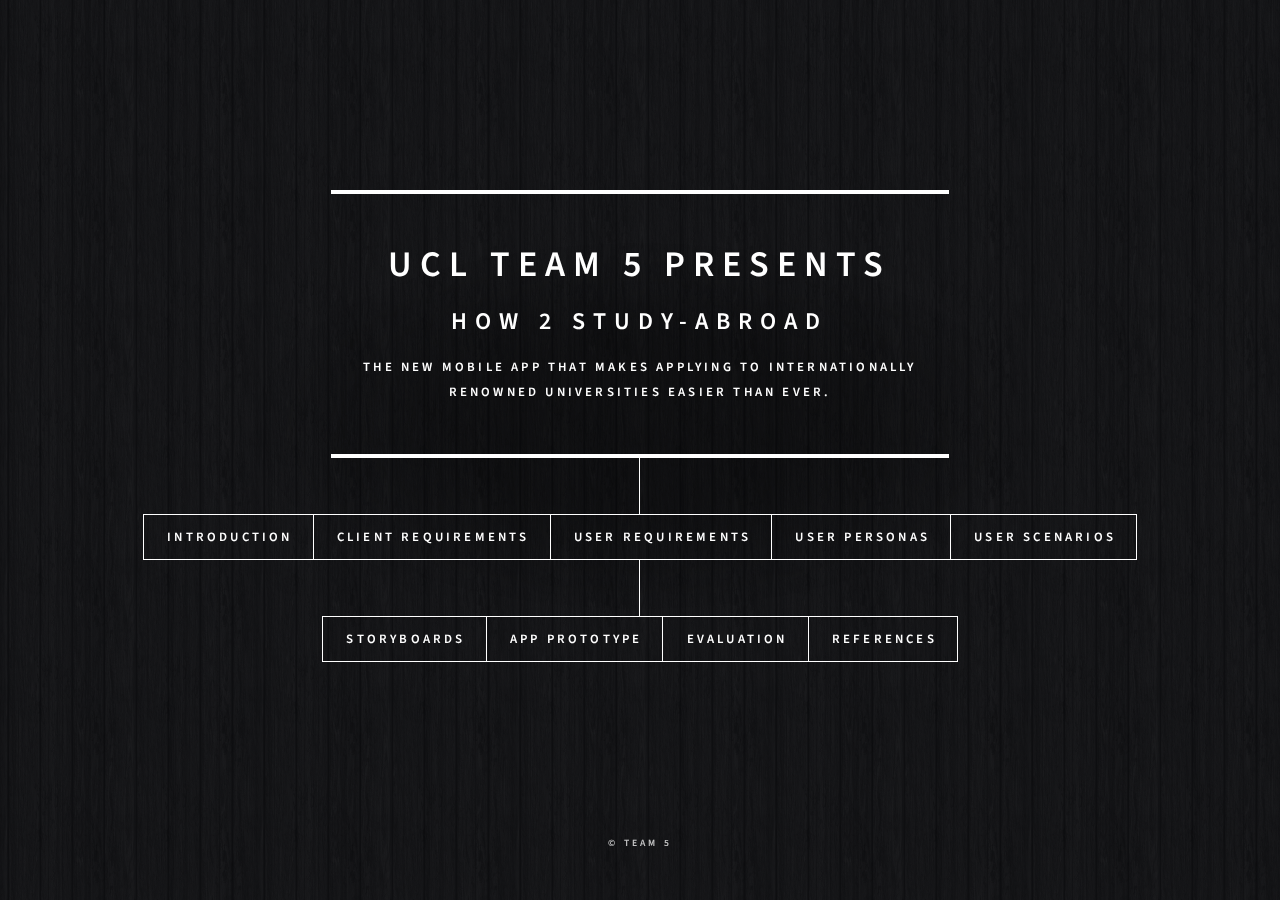
==== index.html @ 3077372f "updated storyboard content" ====
<!DOCTYPE HTML>
<!--
	Dimension by HTML5 UP
	html5up.net | @ajlkn
	Free for personal and commercial use under the CCA 3.0 license (html5up.net/license)
-->
<html>
	<head>
		<title>Study abroad app by UCL</title>
		<meta charset="utf-8" />
		<meta name="viewport" content="width=device-width, initial-scale=1, user-scalable=no" />
		<link rel="stylesheet" href="assets/css/main.css" />
		<!--[if lte IE 9]><link rel="stylesheet" href="assets/css/ie9.css" /><![endif]-->
		<noscript><link rel="stylesheet" href="assets/css/noscript.css" /></noscript>
	</head>
	<body>

		<!-- Wrapper -->
			<div id="wrapper">

				<!-- Header -->
					<header id="header">
						
						<div class="content">
							<div class="inner">
								<h1>UCL team 5 presents</h1>

                                <h2>How 2 Study-abroad</h2>

								<p>The new mobile app that makes applying to internationally <br>renowned universities easier than ever.</p>
							</div>
						</div>
						<nav>
							<ul>

								<li><a href="#intro">Introduction</a></li>
								<li><a href="#client">Client Requirements</a></li>
								<li><a href="#user">User Requirements</a></li>
								<li><a href="#personas">User Personas</a></li>
								<li><a href="#scenarios">User Scenarios</a></li>

							</ul>
						</nav>
                        <nav>
							<ul>

								<li><a href="#storyboards">Storyboards</a></li>
								<li><a href="#prototype">App Prototype</a></li>
								<li><a href="#evaluation">Evaluation</a></li>
								<li><a href="#references">References</a></li>

								<!--<li><a href="#elements">Elements</a></li>-->
							</ul>
						</nav>
                        
					</header>

				<!-- Main -->
					<div id="main">

						<!-- Intro -->
							<article id="intro">
								<h2 class="major">Intro</h2>

								<p>//Pic of prototype front screen here?//</p>
								<p>How 2-Study Abroad is a mobile application designed to help UCL students with applying to the Study Abroad Program during their third year. </p>
								
								<p>This application allows students to login using their UCL credentials to view information about the Study Abroad process, the institutions they can apply to, and allows them to upload supporting documents to apply to the program directly from the app.</p>

								<p>This website shows the iterative, user-centred process of development a prototype for this application, and includes citations to HCI and design literature we referenced along the way.</p>

								<a href="#client">Next: Client Requirements</a>
								
                                <nav>

						</nav>                      

							</article>

						<!-- Work -->
							<article id="client">
								<h2 class="major">Client Requirements</h2>
								<p>We began the design process by conducting an interview with our client to establish the essential requirements of the app. Our interview was semi-structured, and we used Interaction Design - Beyond HCI to help design our open-ended questions. We recorded data by taking note separately and comparing afterwards, and drew up this list of requirements: </p>
								<p>Functional Requirements</p>
								<ul style="font-weight: 100">
									<li>Prospective students can input subjects and grades and return applicable institutions</li>
                                    <li>Information about visa requirements</li>
                                    <li>App returns universities suitable for specific student and personalised next steps</li>
                                    <li>Information about costs of different unis</li>
                                    <li>Apply directly to the program via app</li>
                                    <li>Attach required documentation through app</li>
                                    <li>See what courses other people are interested in</li>
                                    <li>List your favourite institutions</li>
								</ul>
								<p>Non-Functional Requirements</p>
								<ul style="font-weight: 100">
                                    <li>Mobile app compatible with iOS and Android</li>
                                    <li>Login using the UCL API</li>
                                    <li>App is more user-friendly than Portico application process</li>
                                </ul>

                                <a href="#user">Next: User Requirements</a>
							</article>

						<!-- User Req -->
							<article id="user">
								<h2 class="major">User Requirements</h2>
								
								<p>Next we gathered data from some potential users, by sending out a questionnaire via Facebook and asking students who were interested in the Study Abroad program to fill it in. We went through several iterations of questionnaire, using Interaction Design - Beyond HCI to design effective questions. The results of the questionnaire were: </p>
								
								<br>
								<a href="#user2">More On: User Requirements</a>
							</article>

							<!-- User Req 2-->
							<article id="user2">
								<h2 class="major">User Requirements</h2>
								
								<p>We wanted to gather relevant user data in several different ways, and the disadvantages of questionnaires also conducted a focus group. We used open-ended questions to faciliate a discussion between potential users, collecting data by taking notes as some of our participants did not consent to video/audio recording. Many of the comments we recieved were very consistent with the questionnaires, a summary of which can be seen below: </p>
								

								<p>We used these comments and our questionnaire results to draw up this list of user requirements additional to the given client requirements: </p>
								<p>Must Have</p>
									<ul style="font-weight: 100">
                                    	<li>Information about the suggested grades you will need to go to high/medium/low demand universities</li>
                                    	<li>Information about visas</li>
                                    	<li>Detailed information about how/when to apply and the deadlines</li>
                                    	<li>Ranking system for institutions based primiarly on league table ranking and grade requirements</li>
                                    </ul>
								<p>Should Have</p>
									<ul style="font-weight: 100">
										<li>List of FAQs about the study abroad program</li>
										<li>Travel and finance information about the cities that the institutions are in</li>
									</ul>
								<p>Could Have</p>
									<ul style="font-weight: 100">
										<li>Contact information for the external tutor for your course, and the study abroad team</li>
										<li>Information about campus life and living costs</li>
									</ul>

								<a href="#personas">Next: User Personas</a>
							</article>
                        <!-- Personas -->
							<article id="personas">
								<h2 class="major">Personas</h2>
								<p>After establishing our requirements, we created 3 user personas for 3 different potential student users; a first-year student, a second-year student, and an international student. We used the book Making Use: Scenario-Based Design of Human-Computer Interactions to design the personas, and they can be found below: </p>
                                <ul>
								<li><a href="#Amy">Amy Wilson</a></li>
								<li><a href="#Johnny">Johnny Dempsey</a></li>
								<li><a href="#Eddie">Eddie Dixon</a></li>
								</ul>
								<a href="#scenarios">Next: User Scenarios</a>
                            </article>
                        <!-- Amy -->
							<article id="Amy">
								<h2 class="major">Amy Wilson</h2>
								<span class="image main"><img src="images/Amy.png" alt="" /></span>
                            </article>
                          <!-- Johnny -->
							<article id="Johnny">
								<h2 class="major">Johnny Dempsey</h2>
								<span class="image main"><img src="images/Johnny.png" alt="" /></span>
                            </article>
                          <!-- Eddie -->
							<article id="Eddie">
								<h2 class="major">Eddie Dixon</h2>
								<span class="image main"><img src="images/Eddie.png" alt="" /></span>
                            </article>
                         <!-- Scenarios -->
							<article id="scenarios">
								<h2 class="major">Scenarios</h2>
								<p>Using the same book, we also developed 3 user scenarios to go along with the user personas, to describe exactly how our 3 potential users would interact with the Study Abroad app.</p>
                                <ul>
								<li><a href="#amys">Amy Wilson's story</a></li>
								<li><a href="#johnnys">Johnny Dempsey's story</a></li>
								<li><a href="#eddies">Eddie Dixon's story</a></li>
								</ul>

								<a href="#storyboards">Next: Sketching and Storyboarding</a>
                            </article>
                        
                            <article id="johnnys">
								<h2 class="major">Johnny Dempsey's Story</h2>
								<p style="font-weight: 100">Johnny is a first-year maths student who has heard about the Study Abroad program from his peers in the year above him. He wants to find out more about the institutions he might be able to apply to in the future, but can’t attend the events aimed at second-years. Johnny is just looking for some casual information, and can’t be bothered to do lots of research himself. One of his friends on his course tells him about the Study Abroad app, which he downloads from the iOS App Store. Johnny creates an account, and can’t fill in any details about grades but enters his department. He is then presented with a list of universities the Maths department offers, and information about the lifestyles in those cities. He is really interested in some of them, and decides he might want to apply when he is in second year. Johnny doesn’t need any of the information about visas or applying through the app, but selects some of his favourite unis so he remembers for next year. </p>
                            </article>
                        <article id="eddies">
								<h2 class="major">Eddie Dixon's Story</h2>
								<p style="font-weight: 100">Eddie is a second-year international student that has been interested in the Study Abroad program since the start of term, and has discussed his options with his External Tutor already. He is almost ready to apply, however he still needs some information about his visa requirements, tuition fees and living costs that his tutor can’t help him with. His tutor recommends he consults the Study Abroad app - Eddie had already made an account, so logs in to check his favourited institutions and the FAQs about visas etc. Eddie is ready to apply, but is confused by the portico process, so chooses to upload his application and send it off via the app. 
 </p>
                            </article>
                        <article id="amys">
								<h2 class="major">Amy Wilson's Story</h2>
								<p style="font-weight: 100">Amy went to the Study Abroad information session in the History department, and is interested in pursuing the program. She has brilliant grades and is not restricted in where she can apply to, but as she works so hard, she does not have time to research all of the universities that her department offers. The Study Abroad team can’t advise her on which are the best universities to take good History classes, so they suggest she downloads the Study Abroad app to get information that is tailored to her course. Amy creates an account, and enters all the details about her course, the modules she has taken and her grades. She then looks through all of the institutions and compares their living costs, classes, distance from home, and lifestyles. She also looks at where other people from her course have applied to, to get a good idea of where History students are best placed. She also uses the app to get the contact information for her external tutor, so that she can discuss her choices before she applies.  </p>
							</article>

							<article id="storyboards">
								<h2 class="major">Sketching and Storyboards</h2>
								
								<p>We created storyboards to model several different situations that our app could be used in, using Sketching User Experiences: The Workbook to make the sketches as effective as possible. These can be found below:</p>

							</article>

							<article id="prototype">
								<h2 class="major">App Prototype</h2>
								
								<p>We decided to also talk to our clients, UCL students to see what exactly they would expect from this our Application. These are the main concerns that every student seemed to care about:</p>
                                <ul style="font-weight: 100">
                                    <li>Information about the suggested grades you will need to go to high/medium/low demand universities</li>
                                    <li>Contact information for the external tutor for your course, and the study abroad team</li>
                                    <li>List of FAQs about the study abroad program</li>
                                    <li>A detailed list of all the next steps you need to take in your department and the deadlinese</li>
                                        
                                </ul>
							</article>

							<article id="evaluation">
								<h2 class="major">Evaluation</h2>
								
								<p>We decided to also talk to our clients, UCL students to see what exactly they would expect from this our Application. These are the main concerns that every student seemed to care about:</p>
                                <ul style="font-weight: 100">
                                    <li>Information about the suggested grades you will need to go to high/medium/low demand universities</li>
                                    <li>Contact information for the external tutor for your course, and the study abroad team</li>
                                    <li>List of FAQs about the study abroad program</li>
                                    <li>A detailed list of all the next steps you need to take in your department and the deadlinese</li>
                                        
                                </ul>
							</article>

							<article id="references">
								<h2 class="major">References</h2>
								
								<ul>
									<li>Preece, J., Sharp, H., Rogers, Y. - Interaction design: Beyond HCI (2015)</li>
									<li>Carroll, John M. - Making Use: Scenario-Based Design of Human-Computer Interactions (2000)</li>
										<ul><li>Designing User Personas</li></ul>
                                        
                                </ul>
							</article>

						</div>

				<!-- Footer -->
					<footer id="footer">
						<p class="copyright">&copy; Team 5</p>
					</footer>

			</div>

		<!-- BG -->
			<div id="bg"></div>

		<!-- Scripts -->
			<script src="assets/js/jquery.min.js"></script>
			<script src="assets/js/skel.min.js"></script>
			<script src="assets/js/util.js"></script>
			<script src="assets/js/main.js"></script>

	</body>
</html>
---- assets/css/main.css ----
@import url(font-awesome.min.css);
@import url("https://fonts.googleapis.com/css?family=Source+Sans+Pro:300italic,600italic,300,600");

/*
	Dimension by HTML5 UP
	html5up.net | @ajlkn
	Free for personal and commercial use under the CCA 3.0 license (html5up.net/license)
*/

/* Reset */

	html, body, div, span, applet, object, iframe, h1, h2, h3, h4, h5, h6, p, blockquote, pre, a, abbr, acronym, address, big, cite, code, del, dfn, em, img, ins, kbd, q, s, samp, small, strike, strong, sub, sup, tt, var, b, u, i, center, dl, dt, dd, ol, ul, li, fieldset, form, label, legend, table, caption, tbody, tfoot, thead, tr, th, td, article, aside, canvas, details, embed, figure, figcaption, footer, header, hgroup, menu, nav, output, ruby, section, summary, time, mark, audio, video {
		margin: 0;
		padding: 0;
		border: 0;
		font-size: 100%;
		font: inherit;
		vertical-align: baseline;
	}

	article, aside, details, figcaption, figure, footer, header, hgroup, menu, nav, section {
		display: block;
	}

	body {
		line-height: 1;
	}

	ol, ul {
		list-style: none;
	}

	blockquote, q {
		quotes: none;
	}

	blockquote:before, blockquote:after, q:before, q:after {
		content: '';
		content: none;
	}

	table {
		border-collapse: collapse;
		border-spacing: 0;
	}

	body {
		-webkit-text-size-adjust: none;
	}

/* Box Model */

	*, *:before, *:after {
		-moz-box-sizing: border-box;
		-webkit-box-sizing: border-box;
		box-sizing: border-box;
	}

/* Basic */

	@-ms-viewport {
		width: device-width;
	}

	@media screen and (max-width: 480px) {

		html, body {
			min-width: 320px;
		}

	}

	body {
		background: #1b1f22;
	}

		body.is-loading *, body.is-loading *:before, body.is-loading *:after, body.is-switching *, body.is-switching *:before, body.is-switching *:after {
			-moz-animation: none !important;
			-webkit-animation: none !important;
			-ms-animation: none !important;
			animation: none !important;
			-moz-transition: none !important;
			-webkit-transition: none !important;
			-ms-transition: none !important;
			transition: none !important;
			-moz-transition-delay: none !important;
			-webkit-transition-delay: none !important;
			-ms-transition-delay: none !important;
			transition-delay: none !important;
		}

/* Type */

	html {
		font-size: 16pt;
	}

		@media screen and (max-width: 1680px) {

			html {
				font-size: 12pt;
			}

		}

		@media screen and (max-width: 736px) {

			html {
				font-size: 11pt;
			}

		}

		@media screen and (max-width: 360px) {

			html {
				font-size: 10pt;
			}

		}

	body, input, select, textarea {
		color: #ffffff;
		font-family: "Source Sans Pro", sans-serif;
		font-weight: 600;
		font-size: rem;
		line-height: 1.65;
	}

	a {
		-moz-transition: color 0.2s ease-in-out, background-color 0.2s ease-in-out, border-bottom-color 0.2s ease-in-out;
		-webkit-transition: color 0.2s ease-in-out, background-color 0.2s ease-in-out, border-bottom-color 0.2s ease-in-out;
		-ms-transition: color 0.2s ease-in-out, background-color 0.2s ease-in-out, border-bottom-color 0.2s ease-in-out;
		transition: color 0.2s ease-in-out, background-color 0.2s ease-in-out, border-bottom-color 0.2s ease-in-out;
		border-bottom: dotted 1px rgba(255, 255, 255, 0.5);
		text-decoration: none;
		color: inherit;
	}

		a:hover {
			border-bottom-color: transparent;
		}

	strong, b {
		color: #ffffff;
		font-weight: 600;
	}

	em, i {
		font-style: italic;
	}

	p {
		margin: 0 0 2rem 0;
	}

	h1, h2, h3, h4, h5, h6 {
		color: #ffffff;
		font-weight: 600;
		line-height: 1.5;
		margin: 0 0 1rem 0;
		text-transform: uppercase;
		letter-spacing: 0.2rem;
	}

		h1 a, h2 a, h3 a, h4 a, h5 a, h6 a {
			color: inherit;
			text-decoration: none;
		}

		h1.major, h2.major, h3.major, h4.major, h5.major, h6.major {
			border-bottom: solid 1px #ffffff;
			width: -moz-max-content;
			width: -webkit-max-content;
			width: -ms-max-content;
			width: max-content;
			padding-bottom: 0.5rem;
			margin: 0 0 2rem 0;
		}

	h1 {
		font-size: 2.25rem;
		line-height: 1.3;
		letter-spacing: 0.5rem;
	}

	h2 {
		font-size: 1.5rem;
		line-height: 1.4;
		letter-spacing: 0.5rem;
	}

	h3 {
		font-size: 1rem;
	}

	h4 {
		font-size: 0.8rem;
	}

	h5 {
		font-size: 0.7rem;
	}

	h6 {
		font-size: 0.6rem;
	}

	@media screen and (max-width: 736px) {

		h1 {
			font-size: 1.75rem;
			line-height: 1.4;
		}

		h2 {
			font-size: 1.25em;
			line-height: 1.5;
		}

	}

	sub {
		font-size: 0.8rem;
		position: relative;
		top: 0.5rem;
	}

	sup {
		font-size: 0.8rem;
		position: relative;
		top: -0.5rem;
	}

	blockquote {
		border-left: solid 4px #ffffff;
		font-style: italic;
		margin: 0 0 2rem 0;
		padding: 0.5rem 0 0.5rem 2rem;
	}

	code {
		background: rgba(255, 255, 255, 0.075);
		border-radius: 4px;
		font-family: "Courier New", monospace;
		font-size: 0.9rem;
		margin: 0 0.25rem;
		padding: 0.25rem 0.65rem;
	}

	pre {
		-webkit-overflow-scrolling: touch;
		font-family: "Courier New", monospace;
		font-size: 0.9rem;
		margin: 0 0 2rem 0;
	}

		pre code {
			display: block;
			line-height: 1.75;
			padding: 1rem 1.5rem;
			overflow-x: auto;
		}

	hr {
		border: 0;
		border-bottom: solid 1px #ffffff;
		margin: 2.75rem 0;
	}

	.align-left {
		text-align: left;
	}

	.align-center {
		text-align: center;
	}

	.align-right {
		text-align: right;
	}

/* Form */

	form {
		margin: 0 0 2.5rem 0;
	}

		form .field {
			margin: 0 0 1.5rem 0;
		}

			form .field.half {
				width: 50%;
				float: left;
				padding: 0 0 0 0.75rem;
			}

				form .field.half.first {
					padding: 0 0.75rem 0 0;
				}

		form > .actions {
			margin: 1.875rem 0 0 0 !important;
		}

		@media screen and (max-width: 736px) {

			form .field {
				margin: 0 0 1.125rem 0;
			}

				form .field.half {
					padding: 0 0 0 0.5625rem;
				}

					form .field.half.first {
						padding: 0 0.5625rem 0 0;
					}

			form > .actions {
				margin: 1.5rem 0 0 0 !important;
			}

		}

		@media screen and (max-width: 480px) {

			form .field.half {
				width: 100%;
				float: none;
				padding: 0;
			}

				form .field.half.first {
					padding: 0;
				}

		}

	label {
		color: #ffffff;
		display: block;
		font-size: 0.8rem;
		font-weight: 300;
		letter-spacing: 0.2rem;
		line-height: 1.5;
		margin: 0 0 1rem 0;
		text-transform: uppercase;
	}

	input[type="text"],
	input[type="password"],
	input[type="email"],
	input[type="tel"],
	select,
	textarea {
		-moz-appearance: none;
		-webkit-appearance: none;
		-ms-appearance: none;
		appearance: none;
		-moz-transition: border-color 0.2s ease-in-out, box-shadow 0.2s ease-in-out, background-color 0.2s ease-in-out;
		-webkit-transition: border-color 0.2s ease-in-out, box-shadow 0.2s ease-in-out, background-color 0.2s ease-in-out;
		-ms-transition: border-color 0.2s ease-in-out, box-shadow 0.2s ease-in-out, background-color 0.2s ease-in-out;
		transition: border-color 0.2s ease-in-out, box-shadow 0.2s ease-in-out, background-color 0.2s ease-in-out;
		background: transparent;
		border-radius: 4px;
		border: solid 1px #ffffff;
		color: inherit;
		display: block;
		outline: 0;
		padding: 0 1rem;
		text-decoration: none;
		width: 100%;
	}

		input[type="text"]:invalid,
		input[type="password"]:invalid,
		input[type="email"]:invalid,
		input[type="tel"]:invalid,
		select:invalid,
		textarea:invalid {
			box-shadow: none;
		}

		input[type="text"]:focus,
		input[type="password"]:focus,
		input[type="email"]:focus,
		input[type="tel"]:focus,
		select:focus,
		textarea:focus {
			background: rgba(255, 255, 255, 0.075);
			border-color: #ffffff;
			box-shadow: 0 0 0 1px #ffffff;
		}

	select option {
		background: #1b1f22;
		color: #ffffff;
	}

	.select-wrapper {
		text-decoration: none;
		display: block;
		position: relative;
	}

		.select-wrapper:before {
			-moz-osx-font-smoothing: grayscale;
			-webkit-font-smoothing: antialiased;
			font-family: FontAwesome;
			font-style: normal;
			font-weight: 600;
			text-transform: none !important;
		}

		.select-wrapper:before {
			color: #ffffff;
			content: '\f107';
			display: block;
			height: 2.75rem;
			line-height: calc(2.75rem + 0em);
			pointer-events: none;
			position: absolute;
			right: 0;
			text-align: center;
			top: 0;
			width: 2.75rem;
		}

		.select-wrapper select::-ms-expand {
			display: none;
		}

	input[type="text"],
	input[type="password"],
	input[type="email"],
	select {
		height: 2.75rem;
	}

	textarea {
		padding: 0.75rem 1rem;
	}

	input[type="checkbox"],
	input[type="radio"] {
		-moz-appearance: none;
		-webkit-appearance: none;
		-ms-appearance: none;
		appearance: none;
		display: block;
		float: left;
		margin-right: -2rem;
		opacity: 0;
		width: 1rem;
		z-index: -1;
	}

		input[type="checkbox"] + label,
		input[type="radio"] + label {
			text-decoration: none;
			-moz-user-select: none;
			-webkit-user-select: none;
			-ms-user-select: none;
			user-select: none;
			color: #ffffff;
			cursor: pointer;
			display: inline-block;
			font-size: 0.8rem;
			font-weight: 300;
			margin: 0 0 0.5rem 0;
			padding-left: 2.65rem;
			padding-right: 0.75rem;
			position: relative;
		}

			input[type="checkbox"] + label:before,
			input[type="radio"] + label:before {
				-moz-osx-font-smoothing: grayscale;
				-webkit-font-smoothing: antialiased;
				font-family: FontAwesome;
				font-style: normal;
				font-weight: normal;
				text-transform: none !important;
			}

			input[type="checkbox"] + label:before,
			input[type="radio"] + label:before {
				-moz-transition: border-color 0.2s ease-in-out, box-shadow 0.2s ease-in-out, background-color 0.2s ease-in-out;
				-webkit-transition: border-color 0.2s ease-in-out, box-shadow 0.2s ease-in-out, background-color 0.2s ease-in-out;
				-ms-transition: border-color 0.2s ease-in-out, box-shadow 0.2s ease-in-out, background-color 0.2s ease-in-out;
				transition: border-color 0.2s ease-in-out, box-shadow 0.2s ease-in-out, background-color 0.2s ease-in-out;
				border-radius: 4px;
				border: solid 1px #ffffff;
				content: '';
				display: inline-block;
				height: 1.65rem;
				left: 0;
				line-height: calc(1.58125rem + 0em);
				position: absolute;
				text-align: center;
				top: -0.125rem;
				width: 1.65rem;
			}

		input[type="checkbox"]:checked + label:before,
		input[type="radio"]:checked + label:before {
			background: #ffffff !important;
			border-color: #ffffff !important;
			color: #1b1f22;
			content: '\f00c';
		}

		input[type="checkbox"]:focus + label:before,
		input[type="radio"]:focus + label:before {
			background: rgba(255, 255, 255, 0.075);
			border-color: #ffffff;
			box-shadow: 0 0 0 1px #ffffff;
		}

	input[type="checkbox"] + label:before {
		border-radius: 4px;
	}

	input[type="radio"] + label:before {
		border-radius: 100%;
	}

	::-webkit-input-placeholder {
		color: rgba(255, 255, 255, 0.5) !important;
		opacity: 1.0;
	}

	:-moz-placeholder {
		color: rgba(255, 255, 255, 0.5) !important;
		opacity: 1.0;
	}

	::-moz-placeholder {
		color: rgba(255, 255, 255, 0.5) !important;
		opacity: 1.0;
	}

	:-ms-input-placeholder {
		color: rgba(255, 255, 255, 0.5) !important;
		opacity: 1.0;
	}

	.formerize-placeholder {
		color: rgba(255, 255, 255, 0.5) !important;
		opacity: 1.0;
	}

/* Box */

	.box {
		border-radius: 4px;
		border: solid 1px #ffffff;
		margin-bottom: 2rem;
		padding: 1.5em;
	}

		.box > :last-child,
		.box > :last-child > :last-child,
		.box > :last-child > :last-child > :last-child {
			margin-bottom: 0;
		}

		.box.alt {
			border: 0;
			border-radius: 0;
			padding: 0;
		}

/* Icon */

	.icon {
		text-decoration: none;
		border-bottom: none;
		position: relative;
	}

		.icon:before {
			-moz-osx-font-smoothing: grayscale;
			-webkit-font-smoothing: antialiased;
			font-family: FontAwesome;
			font-style: normal;
			font-weight: normal;
			text-transform: none !important;
		}

		.icon > .label {
			display: none;
		}

/* Image */

	.image {
		border-radius: 4px;
		border: 0;
		display: inline-block;
		position: relative;
	}

		.image:before {
			-moz-pointer-events: none;
			-webkit-pointer-events: none;
			-ms-pointer-events: none;
			pointer-events: none;
			background-image: url("../../images/overlay.png");
			background-color: rgba(19, 21, 25, 0.5);
			border-radius: 4px;
			content: '';
			display: block;
			height: 100%;
			left: 0;
			opacity: 0;
			position: absolute;
			top: 0;
			width: 100%;
		}

		.image img {
			border-radius: 4px;
			display: block;
		}

		.image.left, .image.right {
			max-width: 40%;
		}

			.image.left img, .image.right img {
				width: 100%;
			}

		.image.left {
			float: left;
			padding: 0 1.5em 1em 0;
			top: 0.25em;
		}

		.image.right {
			float: right;
			padding: 0 0 1em 1.5em;
			top: 0.25em;
		}

		.image.fit {
			display: block;
			margin: 0 0 2rem 0;
			width: 100%;
		}

			.image.fit img {
				width: 100%;
			}

		.image.main {
			display: block;
			margin: 2.5rem 0;
			width: 100%;
		}

			.image.main img {
				width: 100%;
			}

		@media screen and (max-width: 736px) {

			.image.main {
				margin: 2rem 0;
			}

		}

		@media screen and (max-width: 480px) {

			.image.main {
				margin: 1.5rem 0;
			}

		}

/* List */

	ol {
		list-style: decimal;
		margin: 0 0 2rem 0;
		padding-left: 1.25em;
	}

		ol li {
			padding-left: 0.25em;
		}

	ul {
		list-style: disc;
		margin: 0 0 3rem 0;
		padding-left: 2em;
	}

		ul li {
			padding-left: 0.5em;
		}

		ul.alt {
			list-style: none;
			padding-left: 0;
		}

			ul.alt li {
				border-top: solid 1px #ffffff;
				padding: 0.5em 0;
			}

				ul.alt li:first-child {
					border-top: 0;
					padding-top: 0;
				}

		ul.icons {
			cursor: default;
			list-style: none;
			padding-left: 0;
		}

			ul.icons li {
				display: inline-block;
				padding: 0 0.75em 0 0;
			}

				ul.icons li:last-child {
					padding-right: 0;
				}

				ul.icons li a {
					border-radius: 100%;
					box-shadow: inset 0 0 0 1px #ffffff;
					display: inline-block;
					height: 2.25rem;
					line-height: 2.25rem;
					text-align: center;
					width: 2rem;
				}

					ul.icons li a:hover {
						background-color: rgba(255, 255, 255, 0.075);
					}

					ul.icons li a:active {
						background-color: rgba(255, 255, 255, 0.175);
					}

		ul.actions {
			cursor: default;
			list-style: none;
			padding-left: 0;
		}

			ul.actions li {
				display: inline-block;
				padding: 0 1rem 0 0;
				vertical-align: middle;
			}

				ul.actions li:last-child {
					padding-right: 0;
				}

			ul.actions.small li {
				padding: 0 0.5rem 0 0;
			}

			ul.actions.vertical li {
				display: block;
				padding: 1rem 0 0 0;
			}

				ul.actions.vertical li:first-child {
					padding-top: 0;
				}

				ul.actions.vertical li > * {
					margin-bottom: 0;
				}

			ul.actions.vertical.small li {
				padding: 0.5rem 0 0 0;
			}

				ul.actions.vertical.small li:first-child {
					padding-top: 0;
				}

			ul.actions.fit {
				display: table;
				margin-left: -1rem;
				padding: 0;
				table-layout: fixed;
				width: calc(100% + 1rem);
			}

				ul.actions.fit li {
					display: table-cell;
					padding: 0 0 0 1rem;
				}

					ul.actions.fit li > * {
						margin-bottom: 0;
					}

				ul.actions.fit.small {
					margin-left: -0.5rem;
					width: calc(100% + 0.5rem);
				}

					ul.actions.fit.small li {
						padding: 0 0 0 0.5rem;
					}

			@media screen and (max-width: 480px) {

				ul.actions {
					margin: 0 0 2rem 0;
				}

					ul.actions li {
						padding: 1rem 0 0 0;
						display: block;
						text-align: center;
						width: 100%;
					}

						ul.actions li:first-child {
							padding-top: 0;
						}

						ul.actions li > * {
							width: 100%;
							margin: 0 !important;
						}

							ul.actions li > *.icon:before {
								margin-left: -2em;
							}

					ul.actions.small li {
						padding: 0.5rem 0 0 0;
					}

						ul.actions.small li:first-child {
							padding-top: 0;
						}

			}

	dl {
		margin: 0 0 2rem 0;
	}

		dl dt {
			display: block;
			font-weight: 600;
			margin: 0 0 1rem 0;
		}

		dl dd {
			margin-left: 2rem;
		}

/* Table */

	.table-wrapper {
		-webkit-overflow-scrolling: touch;
		overflow-x: auto;
	}

	table {
		margin: 0 0 2rem 0;
		width: 100%;
	}

		table tbody tr {
			
			border-left: 0;
			border-right: 0;
		}

			table tbody tr:nth-child(2n + 1) {
				
			}

		table td {
			padding: 0.75em 0.75em;
		}

		table th {
			color: #ffffff;
			font-size: 0.9em;
			font-weight: 600;
			padding: 0 0.75em 0.75em 0.75em;
			text-align: left;
		}

		table thead {
			border-bottom: solid 2px #ffffff;
		}

		table tfoot {
			border-top: solid 2px #ffffff;
		}

		table.alt {
			border-collapse: separate;
		}

			table.alt tbody tr td {
				border: solid 1px #ffffff;
				border-left-width: 0;
				border-top-width: 0;
			}

				table.alt tbody tr td:first-child {
					border-left-width: 1px;
				}

			table.alt tbody tr:first-child td {
				border-top-width: 1px;
			}

			table.alt thead {
				border-bottom: 0;
			}

			table.alt tfoot {
				border-top: 0;
			}

/* Button */

	input[type="submit"],
	input[type="reset"],
	input[type="button"],
	button,
	.button {
		-moz-appearance: none;
		-webkit-appearance: none;
		-ms-appearance: none;
		appearance: none;
		-moz-transition: background-color 0.2s ease-in-out, color 0.2s ease-in-out;
		-webkit-transition: background-color 0.2s ease-in-out, color 0.2s ease-in-out;
		-ms-transition: background-color 0.2s ease-in-out, color 0.2s ease-in-out;
		transition: background-color 0.2s ease-in-out, color 0.2s ease-in-out;
		background-color: transparent;
		border-radius: 4px;
		border: 0;
		box-shadow: inset 0 0 0 1px #ffffff;
		color: #ffffff !important;
		cursor: pointer;
		display: inline-block;
		font-size: 0.8rem;
		font-weight: 300;
		height: 2.75rem;
		letter-spacing: 0.2rem;
		line-height: 2.75rem;
		outline: 0;
		padding: 0 1.25rem 0 1.35rem;
		text-align: center;
		text-decoration: none;
		text-transform: uppercase;
		white-space: nowrap;
	}

		input[type="submit"]:hover,
		input[type="reset"]:hover,
		input[type="button"]:hover,
		button:hover,
		.button:hover {
			background-color: rgba(255, 255, 255, 0.075);
		}

		input[type="submit"]:active,
		input[type="reset"]:active,
		input[type="button"]:active,
		button:active,
		.button:active {
			background-color: rgba(255, 255, 255, 0.175);
		}

		input[type="submit"].icon:before,
		input[type="reset"].icon:before,
		input[type="button"].icon:before,
		button.icon:before,
		.button.icon:before {
			margin-right: 0.5em;
		}

		input[type="submit"].fit,
		input[type="reset"].fit,
		input[type="button"].fit,
		button.fit,
		.button.fit {
			display: block;
			margin: 0 0 1rem 0;
			width: 100%;
		}

		input[type="submit"].special,
		input[type="reset"].special,
		input[type="button"].special,
		button.special,
		.button.special {
			background-color: #ffffff;
			color: #1b1f22 !important;
			font-weight: 600;
		}

		input[type="submit"].disabled, input[type="submit"]:disabled,
		input[type="reset"].disabled,
		input[type="reset"]:disabled,
		input[type="button"].disabled,
		input[type="button"]:disabled,
		button.disabled,
		button:disabled,
		.button.disabled,
		.button:disabled {
			-moz-pointer-events: none;
			-webkit-pointer-events: none;
			-ms-pointer-events: none;
			pointer-events: none;
			cursor: default;
			opacity: 0.25;
		}

	input[type="submit"],
	input[type="reset"],
	input[type="button"],
	button {
		line-height: calc(2.75rem - 2px);
	}

/* BG */

	#bg {
		-moz-transform: scale(1.0);
		-webkit-transform: scale(1.0);
		-ms-transform: scale(1.0);
		transform: scale(1.0);
		-webkit-backface-visibility: hidden;
		position: fixed;
		top: 0;
		left: 0;
		width: 100%;
		height: 100vh;
		z-index: 1;
	}

		#bg:before, #bg:after {
			content: '';
			display: block;
			position: absolute;
			top: 0;
			left: 0;
			width: 100%;
			height: 100%;
		}

		#bg:before {
			-moz-transition: background-color 2.5s ease-in-out;
			-webkit-transition: background-color 2.5s ease-in-out;
			-ms-transition: background-color 2.5s ease-in-out;
			transition: background-color 2.5s ease-in-out;
			-moz-transition-delay: 0.75s;
			-webkit-transition-delay: 0.75s;
			-ms-transition-delay: 0.75s;
			transition-delay: 0.75s;
			background-image: linear-gradient(to top, rgba(19, 21, 25, 0.5), rgba(19, 21, 25, 0.5)), url("../../images/overlay.png");
			background-size: auto, 256px 256px;
			background-position: center, center;
			background-repeat: no-repeat, repeat;
			z-index: 2;
		}

		#bg:after {
			-moz-transform: scale(1.125);
			-webkit-transform: scale(1.125);
			-ms-transform: scale(1.125);
			transform: scale(1.125);
			-moz-transition: -moz-transform 0.325s ease-in-out, -moz-filter 0.325s ease-in-out;
			-webkit-transition: -webkit-transform 0.325s ease-in-out, -webkit-filter 0.325s ease-in-out;
			-ms-transition: -ms-transform 0.325s ease-in-out, -ms-filter 0.325s ease-in-out;
			transition: transform 0.325s ease-in-out, filter 0.325s ease-in-out;
			background-image: url("../../images/bg.jpg");
			background-position: center;
			background-size: cover;
			background-repeat: no-repeat;
			z-index: 1;
		}

		body.is-article-visible #bg:after {
			-moz-transform: scale(1.0825);
			-webkit-transform: scale(1.0825);
			-ms-transform: scale(1.0825);
			transform: scale(1.0825);
			-moz-filter: blur(0.2rem);
			-webkit-filter: blur(0.2rem);
			-ms-filter: blur(0.2rem);
			filter: blur(0.2rem);
		}

		body.is-loading #bg:before {
			background-color: #000000;
		}

/* Wrapper */

	#wrapper {
		display: -moz-flex;
		display: -webkit-flex;
		display: -ms-flex;
		display: flex;
		-moz-flex-direction: column;
		-webkit-flex-direction: column;
		-ms-flex-direction: column;
		flex-direction: column;
		-moz-align-items: center;
		-webkit-align-items: center;
		-ms-align-items: center;
		align-items: center;
		-moz-justify-content: space-between;
		-webkit-justify-content: space-between;
		-ms-justify-content: space-between;
		justify-content: space-between;
		position: relative;
		min-height: 100vh;
		width: 100%;
		padding: 4rem 2rem;
		z-index: 3;
	}

		#wrapper:before {
			content: '';
			display: block;
		}

		@media screen and (max-width: 1680px) {

			#wrapper {
				padding: 3rem 2rem;
			}

		}

		@media screen and (max-width: 736px) {

			#wrapper {
				padding: 2rem 1rem;
			}

		}

		@media screen and (max-width: 480px) {

			#wrapper {
				padding: 1rem;
			}

		}

/* Header */

	#header {
		display: -moz-flex;
		display: -webkit-flex;
		display: -ms-flex;
		display: flex;
		-moz-flex-direction: column;
		-webkit-flex-direction: column;
		-ms-flex-direction: column;
		flex-direction: column;
		-moz-align-items: center;
		-webkit-align-items: center;
		-ms-align-items: center;
		align-items: center;
		-moz-transition: -moz-transform 0.325s ease-in-out, -moz-filter 0.325s ease-in-out, opacity 0.325s ease-in-out;
		-webkit-transition: -webkit-transform 0.325s ease-in-out, -webkit-filter 0.325s ease-in-out, opacity 0.325s ease-in-out;
		-ms-transition: -ms-transform 0.325s ease-in-out, -ms-filter 0.325s ease-in-out, opacity 0.325s ease-in-out;
		transition: transform 0.325s ease-in-out, filter 0.325s ease-in-out, opacity 0.325s ease-in-out;
		background-image: -moz-radial-gradient(rgba(0, 0, 0, 0.25) 25%, transparent 55%);
		background-image: -webkit-radial-gradient(rgba(0, 0, 0, 0.25) 25%, transparent 55%);
		background-image: -ms-radial-gradient(rgba(0, 0, 0, 0.25) 25%, transparent 55%);
		background-image: radial-gradient(rgba(0, 0, 0, 0.25) 25%, transparent 55%);
		max-width: 100%;
		text-align: center;
	}

		#header > * {
			-moz-transition: opacity 0.325s ease-in-out;
			-webkit-transition: opacity 0.325s ease-in-out;
			-ms-transition: opacity 0.325s ease-in-out;
			transition: opacity 0.325s ease-in-out;
			position: relative;
			margin-top: 3.5rem;
		}

			#header > *:before {
				content: '';
				display: block;
				position: absolute;
				top: calc(-3.5rem - 1px);
				left: calc(50% - 1px);
				width: 1px;
				height: calc(3.5rem + 1px);
				background: #ffffff;
			}

		#header > :first-child {
			margin-top: 0;
		}

			#header > :first-child:before {
				display: none;
			}

		#header .logo {
			width: 5.5rem;
			height: 5.5rem;
			line-height: 5.5rem;
			border: solid 1px #ffffff;
			border-radius: 100%;
		}

			#header .logo .icon:before {
				font-size: 2rem;
			}

		#header .content {
			border-style: solid;
			border-color: #ffffff;
			border-top-width: 4px;
			border-bottom-width: 4px;
			max-width: 100%;
		}

			#header .content .inner {
				-moz-transition: max-height 0.75s ease, padding 0.75s ease, opacity 0.325s ease-in-out;
				-webkit-transition: max-height 0.75s ease, padding 0.75s ease, opacity 0.325s ease-in-out;
				-ms-transition: max-height 0.75s ease, padding 0.75s ease, opacity 0.325s ease-in-out;
				transition: max-height 0.75s ease, padding 0.75s ease, opacity 0.325s ease-in-out;
				-moz-transition-delay: 0.25s;
				-webkit-transition-delay: 0.25s;
				-ms-transition-delay: 0.25s;
				transition-delay: 0.25s;
				padding: 3rem 2rem;
				max-height: 40rem;
				overflow: hidden;
			}

				#header .content .inner > :last-child {
					margin-bottom: 0;
				}

			#header .content p {
				text-transform: uppercase;
				letter-spacing: 0.2rem;
				font-size: 0.8rem;
				line-height: 2;
			}

		#header nav ul {
			display: -moz-flex;
			display: -webkit-flex;
			display: -ms-flex;
			display: flex;
			margin-bottom: 0;
			list-style: none;
			padding-left: 0;
			border: solid 1px #ffffff;
			border-radius: 0px;
		}

			#header nav ul li {
				padding-left: 0;
				border-left: solid 1px #ffffff;
			}

				#header nav ul li:first-child {
					border-left: 0;
				}

				#header nav ul li a {
					display: block;
					min-width: 7.5rem;
					height: 2.75rem;
					line-height: 2.75rem;
					padding: 0 1.25rem 0 1.45rem;
					text-transform: uppercase;
					letter-spacing: 0.2rem;
					font-size: 0.8rem;
					border-bottom: 0;
				}

					#header nav ul li a:hover {
						background-color: rgba(255, 255, 255, 0.075);
					}

					#header nav ul li a:active {
						background-color: rgba(255, 255, 255, 0.175);
					}

		#header nav.use-middle:after {
			content: '';
			display: block;
			position: absolute;
			top: 0;
			left: calc(50% - 1px);
			width: 1px;
			height: 100%;
			background: #ffffff;
		}

		#header nav.use-middle ul li.is-middle {
			border-left: 0;
		}

		body.is-article-visible #header {
			-moz-transform: scale(0.95);
			-webkit-transform: scale(0.95);
			-ms-transform: scale(0.95);
			transform: scale(0.95);
			-moz-filter: blur(0.1rem);
			-webkit-filter: blur(0.1rem);
			-ms-filter: blur(0.1rem);
			filter: blur(0.1rem);
			opacity: 0;
		}

		body.is-loading #header {
			-moz-filter: blur(0.125rem);
			-webkit-filter: blur(0.125rem);
			-ms-filter: blur(0.125rem);
			filter: blur(0.125rem);
		}

			body.is-loading #header > * {
				opacity: 0;
			}

			body.is-loading #header .content .inner {
				max-height: 0;
				padding-top: 0;
				padding-bottom: 0;
				opacity: 0;
			}

		@media screen and (max-width: 980px) {

			#header .content p br {
				display: none;
			}

		}

		@media screen and (max-width: 736px) {

			#header > * {
				margin-top: 2rem;
			}

				#header > *:before {
					top: calc(-2rem - 1px);
					height: calc(2rem + 1px);
				}

			#header .logo {
				width: 4.75rem;
				height: 4.75rem;
				line-height: 4.75rem;
			}

				#header .logo .icon:before {
					font-size: 1.75rem;
				}

			#header .content .inner {
				padding: 2.5rem 1rem;
			}

			#header .content p {
				line-height: 1.875;
			}

		}

		@media screen and (max-width: 480px) {

			#header {
				padding: 1.5rem 0;
			}

				#header .content .inner {
					padding: 2.5rem 0;
				}

				#header nav ul {
					-moz-flex-direction: column;
					-webkit-flex-direction: column;
					-ms-flex-direction: column;
					flex-direction: column;
					min-width: 10rem;
					max-width: 100%;
				}

					#header nav ul li {
						border-left: 0;
						border-top: solid 1px #ffffff;
					}

						#header nav ul li:first-child {
							border-top: 0;
						}

						#header nav ul li a {
							height: 3rem;
							line-height: 3rem;
							min-width: 0;
							width: 100%;
						}

				#header nav.use-middle:after {
					display: none;
				}

		}

/* Main */

	#main {
		-moz-flex-grow: 1;
		-webkit-flex-grow: 1;
		-ms-flex-grow: 1;
		flex-grow: 1;
		-moz-flex-shrink: 1;
		-webkit-flex-shrink: 1;
		-ms-flex-shrink: 1;
		flex-shrink: 1;
		display: -moz-flex;
		display: -webkit-flex;
		display: -ms-flex;
		display: flex;
		-moz-align-items: center;
		-webkit-align-items: center;
		-ms-align-items: center;
		align-items: center;
		-moz-justify-content: center;
		-webkit-justify-content: center;
		-ms-justify-content: center;
		justify-content: center;
		-moz-flex-direction: column;
		-webkit-flex-direction: column;
		-ms-flex-direction: column;
		flex-direction: column;
		position: relative;
		max-width: 100%;
		z-index: 3;
	}

		#main article {
			-moz-transform: translateY(0.25rem);
			-webkit-transform: translateY(0.25rem);
			-ms-transform: translateY(0.25rem);
			transform: translateY(0.25rem);
			-moz-transition: opacity 0.325s ease-in-out, -moz-transform 0.325s ease-in-out;
			-webkit-transition: opacity 0.325s ease-in-out, -webkit-transform 0.325s ease-in-out;
			-ms-transition: opacity 0.325s ease-in-out, -ms-transform 0.325s ease-in-out;
			transition: opacity 0.325s ease-in-out, transform 0.325s ease-in-out;
			padding: 4.5rem 2.5rem 1.5rem 2.5rem ;
			position: relative;
			width: 40rem;
			max-width: 100%;
			background-color: rgba(4, 15, 50, 0.5);
			border-radius: 4px;
			opacity: 1;
		}

			#main article.active {
				-moz-transform: translateY(0);
				-webkit-transform: translateY(0);
				-ms-transform: translateY(0);
				transform: translateY(0);
				opacity: 1;
			}

			#main article .close {
				display: block;
				position: absolute;
				top: 0;
				right: 0;
				width: 4rem;
				height: 4rem;
				cursor: pointer;
				text-indent: 4rem;
				overflow: hidden;
				white-space: nowrap;
			}

				#main article .close:before {
					-moz-transition: background-color 0.2s ease-in-out;
					-webkit-transition: background-color 0.2s ease-in-out;
					-ms-transition: background-color 0.2s ease-in-out;
					transition: background-color 0.2s ease-in-out;
					content: '';
					display: block;
					position: absolute;
					top: 0.75rem;
					left: 0.75rem;
					width: 2.5rem;
					height: 2.5rem;
					border-radius: 100%;
					background-position: center;
					background-image: url("data:image/svg+xml;charset=utf8,%3Csvg xmlns='http://www.w3.org/2000/svg' xmlns:xlink='http://www.w3.org/1999/xlink' width='20px' height='20px' viewBox='0 0 20 20' zoomAndPan='disable'%3E%3Cstyle%3Eline %7B stroke: %23ffffff%3B stroke-width: 1%3B %7D%3C/style%3E%3Cline x1='2' y1='2' x2='18' y2='18' /%3E%3Cline x1='18' y1='2' x2='2' y2='18' /%3E%3C/svg%3E");
					background-size: 20px 20px;
					background-repeat: no-repeat;
				}

				#main article .close:hover:before {
					background-color: rgba(255, 255, 100, 0.075);
				}

				#main article .close:active:before {
					background-color: rgba(255, 255, 255, 0.175);
				}

		@media screen and (max-width: 736px) {

			#main article {
				padding: 3.5rem 2rem 0.5rem 2rem ;
			}

				#main article .close:before {
					top: 0.875rem;
					left: 0.875rem;
					width: 2.25rem;
					height: 2.25rem;
					background-size: 14px 14px;
				}

		}

		@media screen and (max-width: 480px) {

			#main article {
				padding: 3rem 1.5rem 0.5rem 1.5rem ;
			}

		}

/* Footer */

	#footer {
		-moz-transition: -moz-transform 0.325s ease-in-out, -moz-filter 0.325s ease-in-out, opacity 0.325s ease-in-out;
		-webkit-transition: -webkit-transform 0.325s ease-in-out, -webkit-filter 0.325s ease-in-out, opacity 0.325s ease-in-out;
		-ms-transition: -ms-transform 0.325s ease-in-out, -ms-filter 0.325s ease-in-out, opacity 0.325s ease-in-out;
		transition: transform 0.325s ease-in-out, filter 0.325s ease-in-out, opacity 0.325s ease-in-out;
		width: 100%;
		max-width: 100%;
		margin-top: 2rem;
		text-align: center;
	}

		#footer .copyright {
			letter-spacing: 0.2rem;
			font-size: 0.6rem;
			opacity: 0.75;
			margin-bottom: 0;
			text-transform: uppercase;
		}

		body.is-article-visible #footer {
			-moz-transform: scale(0.95);
			-webkit-transform: scale(0.95);
			-ms-transform: scale(0.95);
			transform: scale(0.95);
			-moz-filter: blur(0.1rem);
			-webkit-filter: blur(0.1rem);
			-ms-filter: blur(0.1rem);
			filter: blur(0.1rem);
			opacity: 0;
		}

		body.is-loading #footer {
			opacity: 0;
		}
---- assets/css/ie9.css ----
/*
	Dimension by HTML5 UP
	html5up.net | @ajlkn
	Free for personal and commercial use under the CCA 3.0 license (html5up.net/license)
*/

/* BG */

	#bg:before {
		background: rgba(19, 21, 25, 0.5);
	}

/* Header */

	#header .logo {
		margin: 0 auto;
	}

	#header .content {
		display: inline-block;
	}

	#header nav ul {
		display: inline-block;
	}

		#header nav ul li {
			display: inline-block;
		}

/* Main */

	#main article {
		margin: 0 auto;
	}
---- assets/css/noscript.css ----
/*
	Dimension by HTML5 UP
	html5up.net | @ajlkn
	Free for personal and commercial use under the CCA 3.0 license (html5up.net/license)
*/

/* Main */

	#main article {
		opacity: 1;
		margin: 4rem 0 0 0;
	}
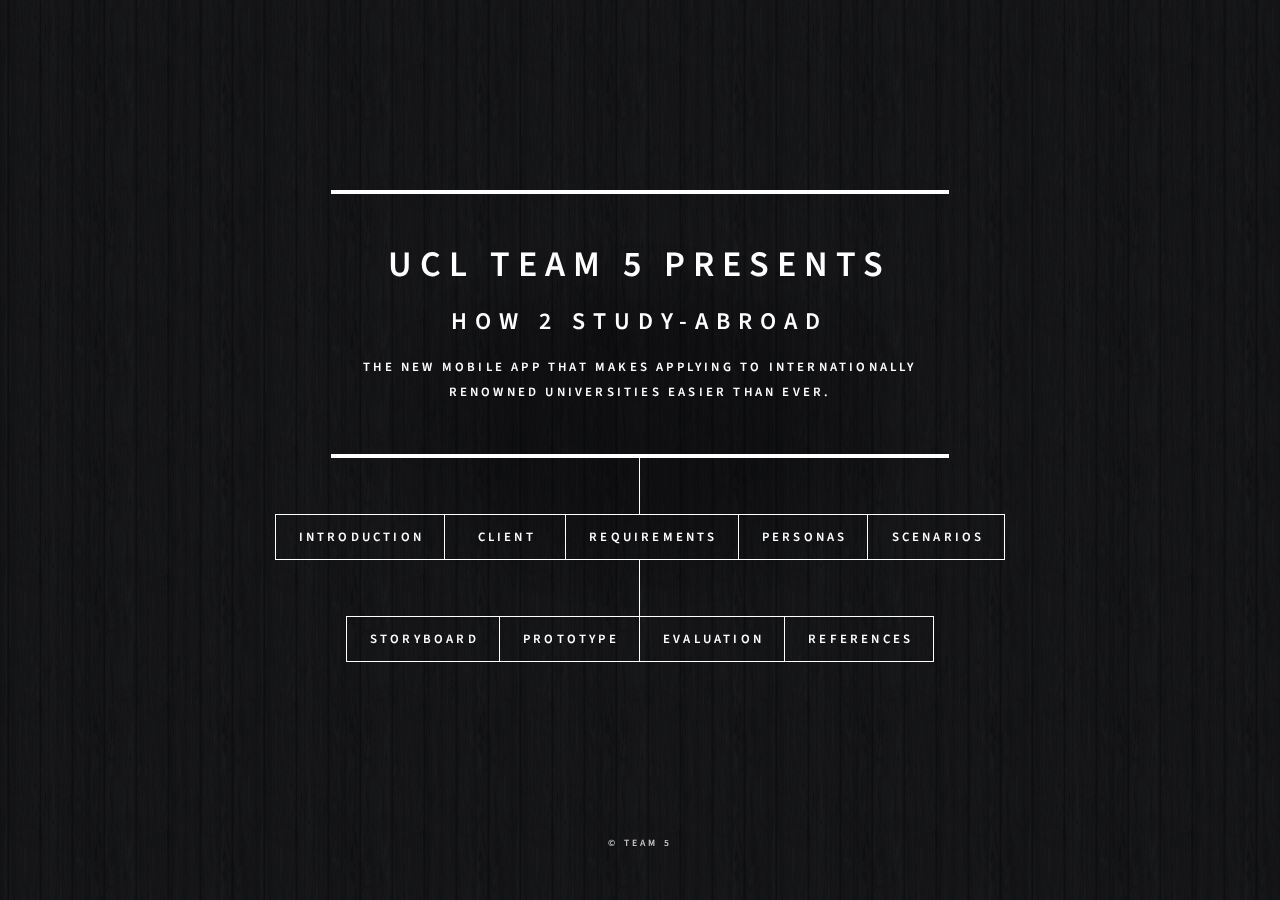
==== commit 0f0f2b20: "put client requirements in a table" ====
--- a/index.html
+++ b/index.html
@@ -34,18 +34,18 @@
 							<ul>
 
 								<li><a href="#intro">Introduction</a></li>
-								<li><a href="#client">Client Requirements</a></li>
-								<li><a href="#user">User Requirements</a></li>
-								<li><a href="#personas">User Personas</a></li>
-								<li><a href="#scenarios">User Scenarios</a></li>
+								<li><a href="#client">Client</a></li>
+								<li><a href="#user">Requirements</a></li>
+								<li><a href="#personas">Personas</a></li>
+								<li><a href="#scenarios">Scenarios</a></li>
 
 							</ul>
 						</nav>
                         <nav>
 							<ul>
 
-								<li><a href="#storyboards">Storyboards</a></li>
-								<li><a href="#prototype">App Prototype</a></li>
+								<li><a href="#storyboards">Storyboard</a></li>
+								<li><a href="#prototype">Prototype</a></li>
 								<li><a href="#evaluation">Evaluation</a></li>
 								<li><a href="#references">References</a></li>
 
@@ -81,25 +81,43 @@
 							<article id="client">
 								<h2 class="major">Client Requirements</h2>
 								<p>We began the design process by conducting an interview with our client to establish the essential requirements of the app. Our interview was semi-structured, and we used Interaction Design - Beyond HCI to help design our open-ended questions. We recorded data by taking note separately and comparing afterwards, and drew up this list of requirements: </p>
-								<p>Functional Requirements</p>
-								<ul style="font-weight: 100">
-									<li>Prospective students can input subjects and grades and return applicable institutions</li>
-                                    <li>Information about visa requirements</li>
-                                    <li>App returns universities suitable for specific student and personalised next steps</li>
-                                    <li>Information about costs of different unis</li>
-                                    <li>Apply directly to the program via app</li>
-                                    <li>Attach required documentation through app</li>
-                                    <li>See what courses other people are interested in</li>
-                                    <li>List your favourite institutions</li>
-								</ul>
-								<p>Non-Functional Requirements</p>
-								<ul style="font-weight: 100">
-                                    <li>Mobile app compatible with iOS and Android</li>
-                                    <li>Login using the UCL API</li>
-                                    <li>App is more user-friendly than Portico application process</li>
-                                </ul>
-
-                                <a href="#user">Next: User Requirements</a>
+								<table>
+									<tr>
+										<td>
+											<p>Functional Requirements</p>
+										</td>
+										<td>
+											<p>Non-Functional Requirements</p>
+										</td>
+									</tr>
+									<tr>
+										<td>
+											<ul style="font-weight: 100">
+												<li>Prospective students can input subjects and grades and return applicable institutions</li>
+			                                    <li>Information about visa requirements</li>
+			                                    <li>App returns universities suitable for specific student and personalised next steps</li>
+			                                    <li>Information about costs of different unis</li>
+			                                    <li>Apply directly to the program via app</li>
+			                                    <li>Attach required documentation through app</li>
+			                                    <li>See what courses other people are interested in</li>
+			                                    <li>List your favourite institutions</li>
+											</ul>
+										</td>
+										<td>
+											<ul style="font-weight: 100">
+			                                    <li>Mobile app compatible with iOS and Android</li>
+			                                    <li>Login using the UCL API</li>
+			                                    <li>App is more user-friendly than Portico application process</li>
+			                                </ul>
+			                            </td>
+			                        </tr>
+			                        <tr>
+			                        	<td>
+			                        		<a href="#user">Next: User Requirements</a>
+			                        	</td>
+			                        </tr>
+								</table>
+                                
 							</article>
 
 						<!-- User Req -->
@@ -198,17 +216,14 @@
 								
 								<p>We created storyboards to model several different situations that our app could be used in, using Sketching User Experiences: The Workbook to make the sketches as effective as possible. These can be found below:</p>
 
+								<a href="#prototype">Next: Prototype</a>
+
 							</article>
 
 							<article id="prototype">
 								<h2 class="major">App Prototype</h2>
 								
-								<p>We decided to also talk to our clients, UCL students to see what exactly they would expect from this our Application. These are the main concerns that every student seemed to care about:</p>
-                                <ul style="font-weight: 100">
-                                    <li>Information about the suggested grades you will need to go to high/medium/low demand universities</li>
-                                    <li>Contact information for the external tutor for your course, and the study abroad team</li>
-                                    <li>List of FAQs about the study abroad program</li>
-                                    <li>A detailed list of all the next steps you need to take in your department and the deadlinese</li>
+								<a href="#evaluation">Next: Evaluation</a>
                                         
                                 </ul>
 							</article>
@@ -216,12 +231,7 @@
 							<article id="evaluation">
 								<h2 class="major">Evaluation</h2>
 								
-								<p>We decided to also talk to our clients, UCL students to see what exactly they would expect from this our Application. These are the main concerns that every student seemed to care about:</p>
-                                <ul style="font-weight: 100">
-                                    <li>Information about the suggested grades you will need to go to high/medium/low demand universities</li>
-                                    <li>Contact information for the external tutor for your course, and the study abroad team</li>
-                                    <li>List of FAQs about the study abroad program</li>
-                                    <li>A detailed list of all the next steps you need to take in your department and the deadlinese</li>
+								<a href="#references">References</a>
                                         
                                 </ul>
 							</article>
@@ -231,8 +241,11 @@
 								
 								<ul>
 									<li>Preece, J., Sharp, H., Rogers, Y. - Interaction design: Beyond HCI (2015)</li>
+										<ul><li>Gathering client and user requirements</li></ul>
 									<li>Carroll, John M. - Making Use: Scenario-Based Design of Human-Computer Interactions (2000)</li>
 										<ul><li>Designing User Personas</li></ul>
+									<li>Greenberg, S., Carpendale, S., Marquardt, N. and Buxton, B. - Sketching User Experiences: The Workbook</li>
+										<ul><li>Creating storyboards</li></ul>
                                         
                                 </ul>
 							</article>
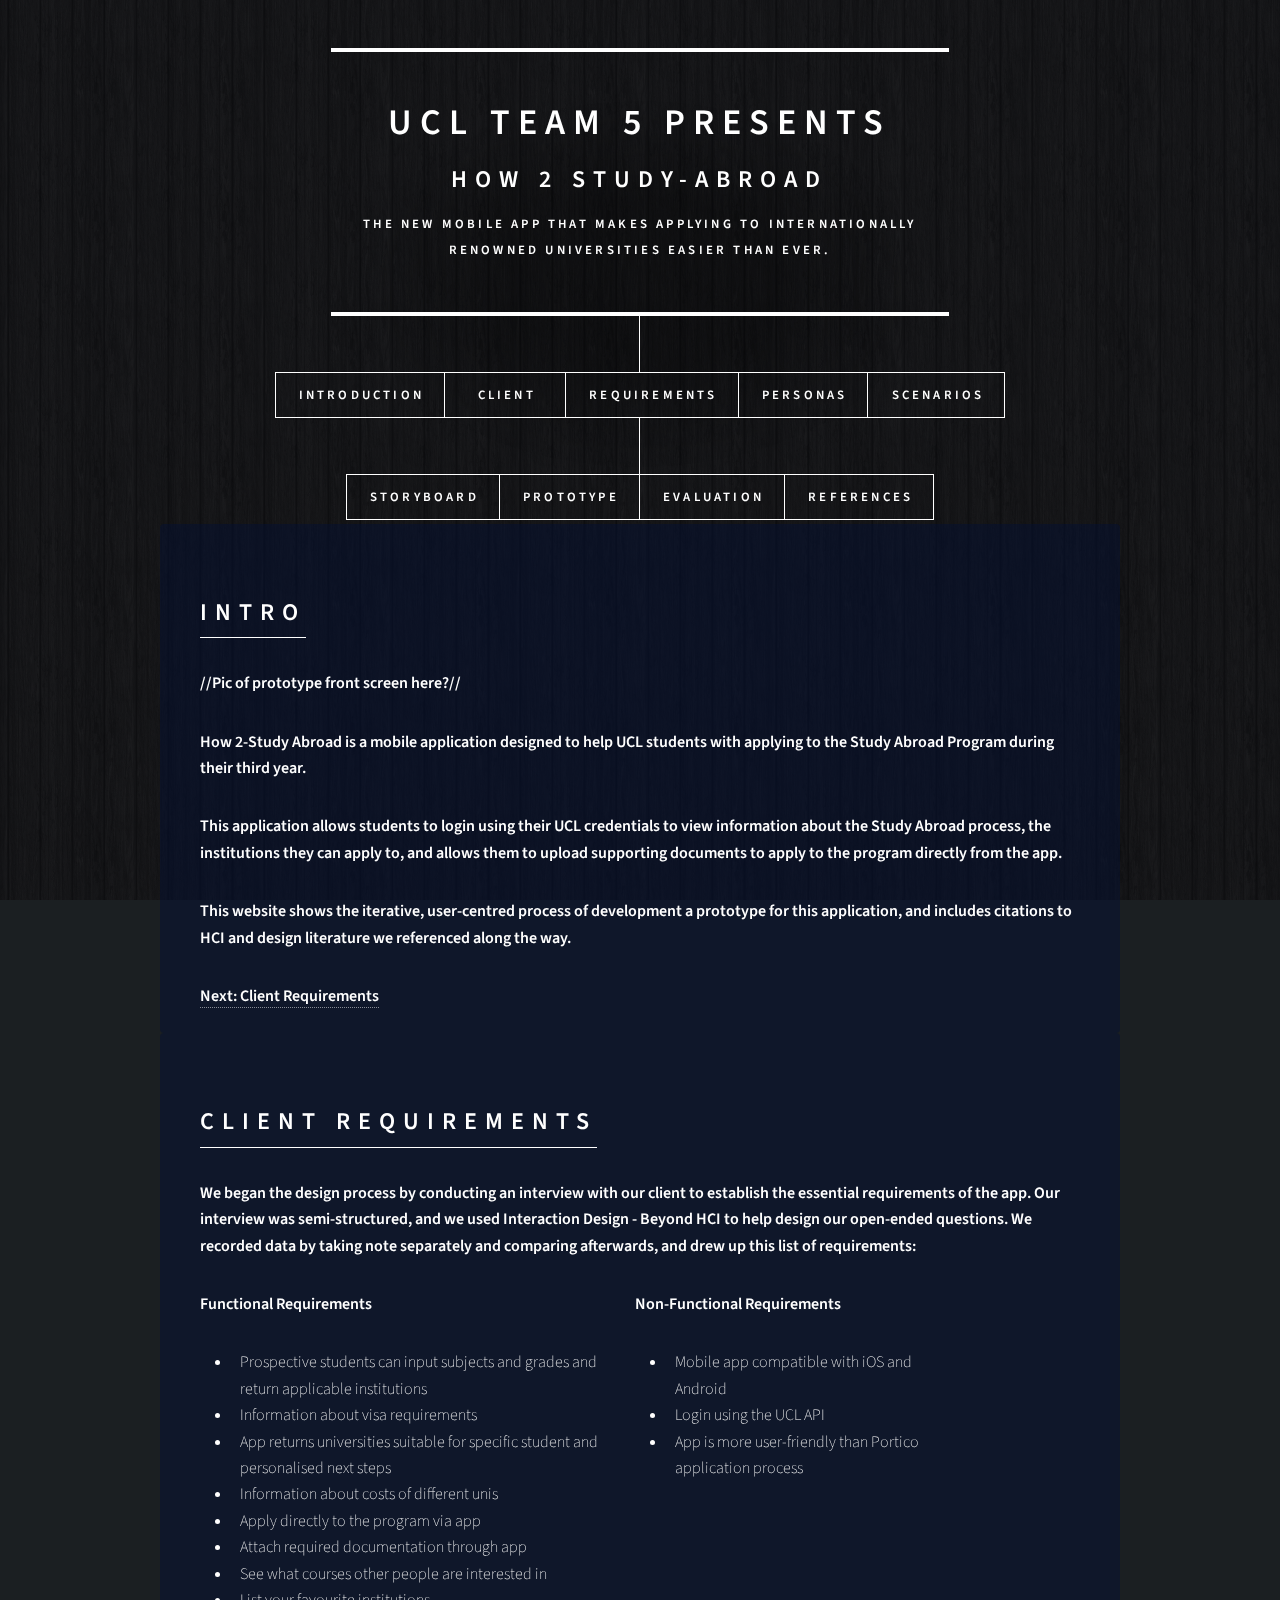
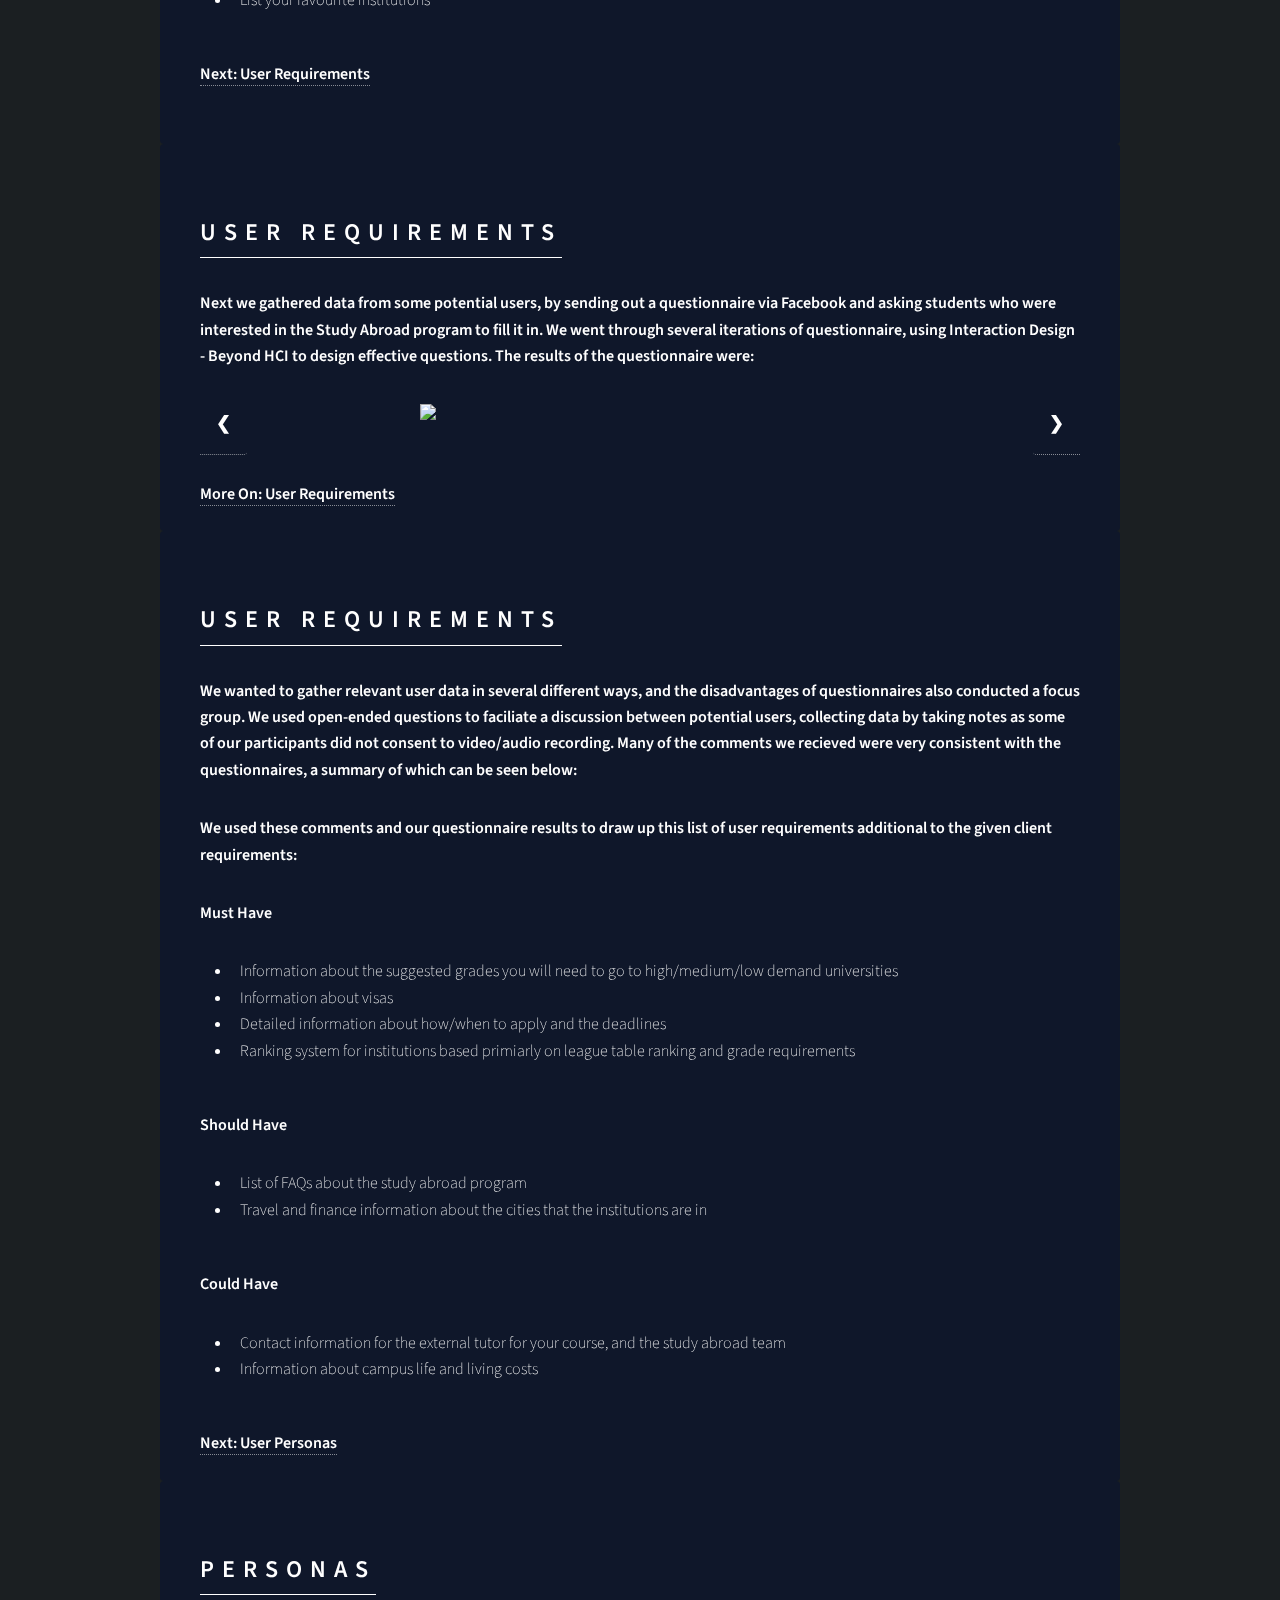
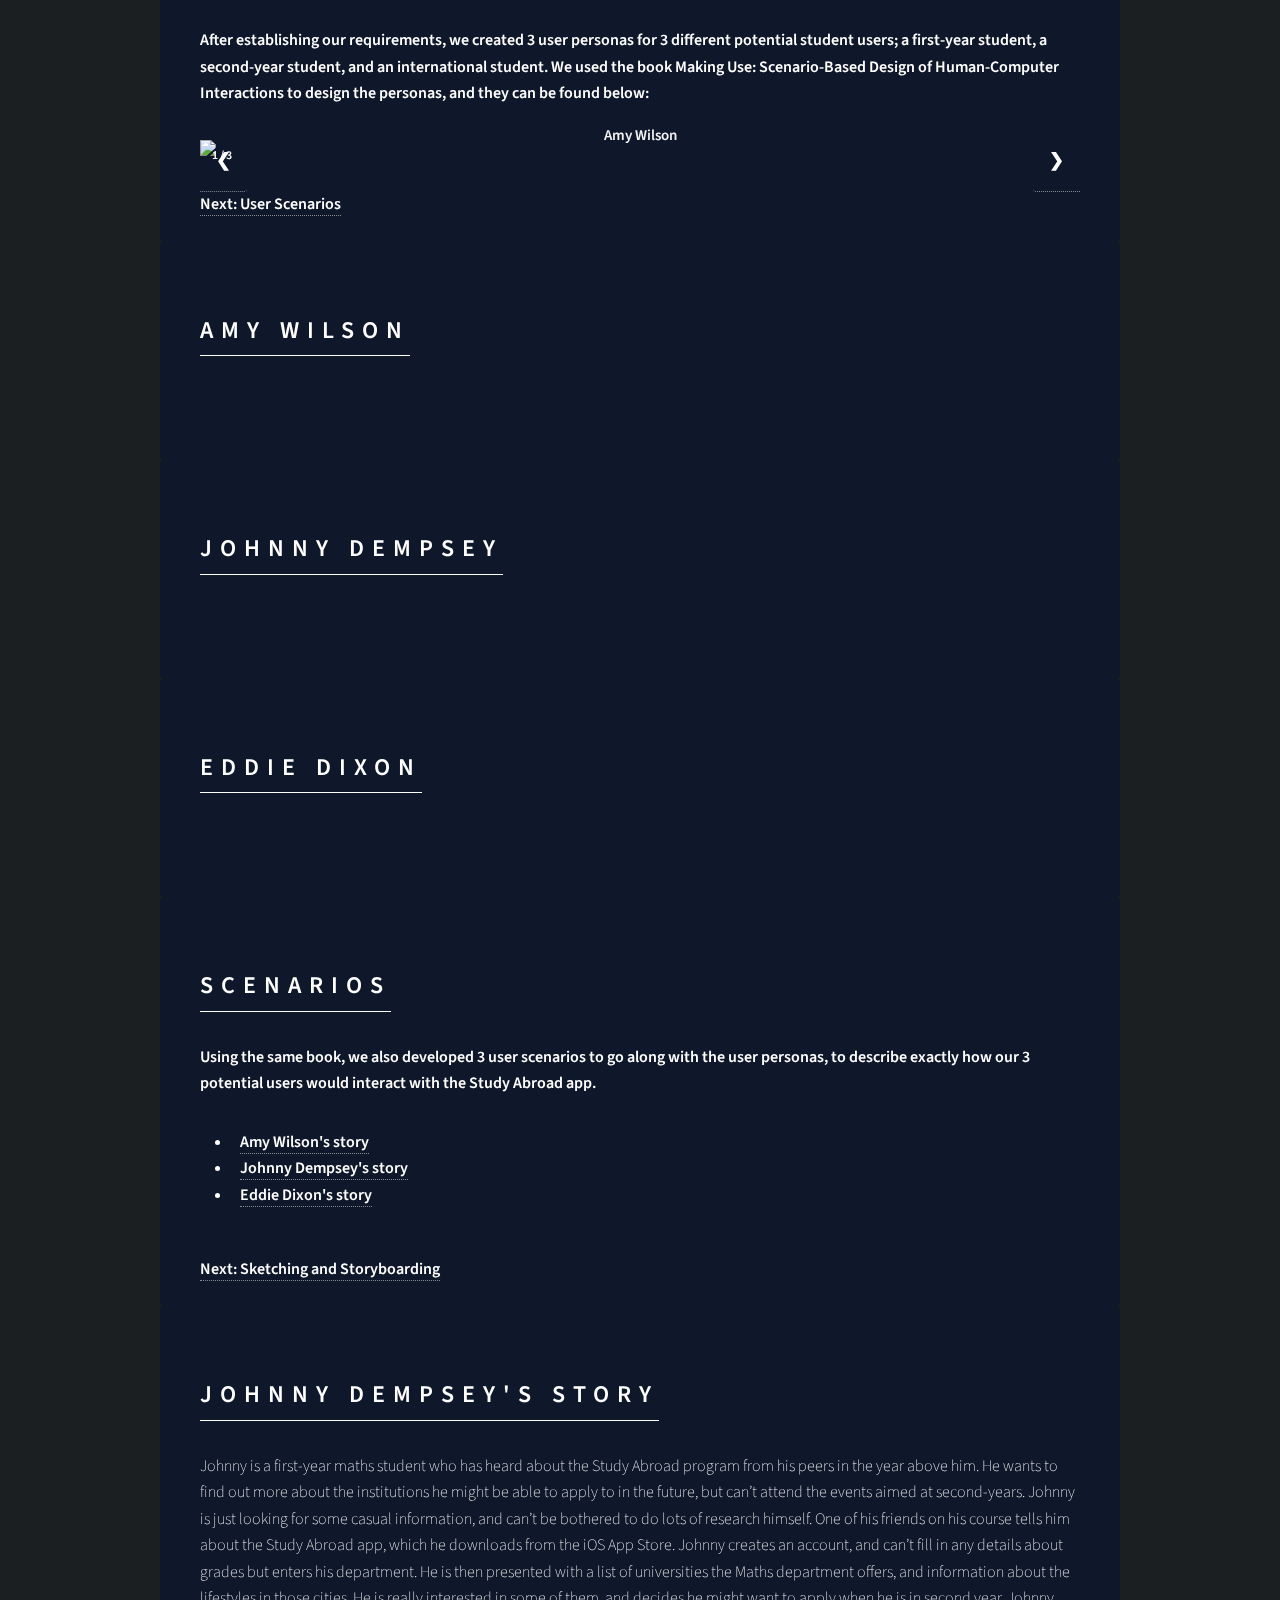
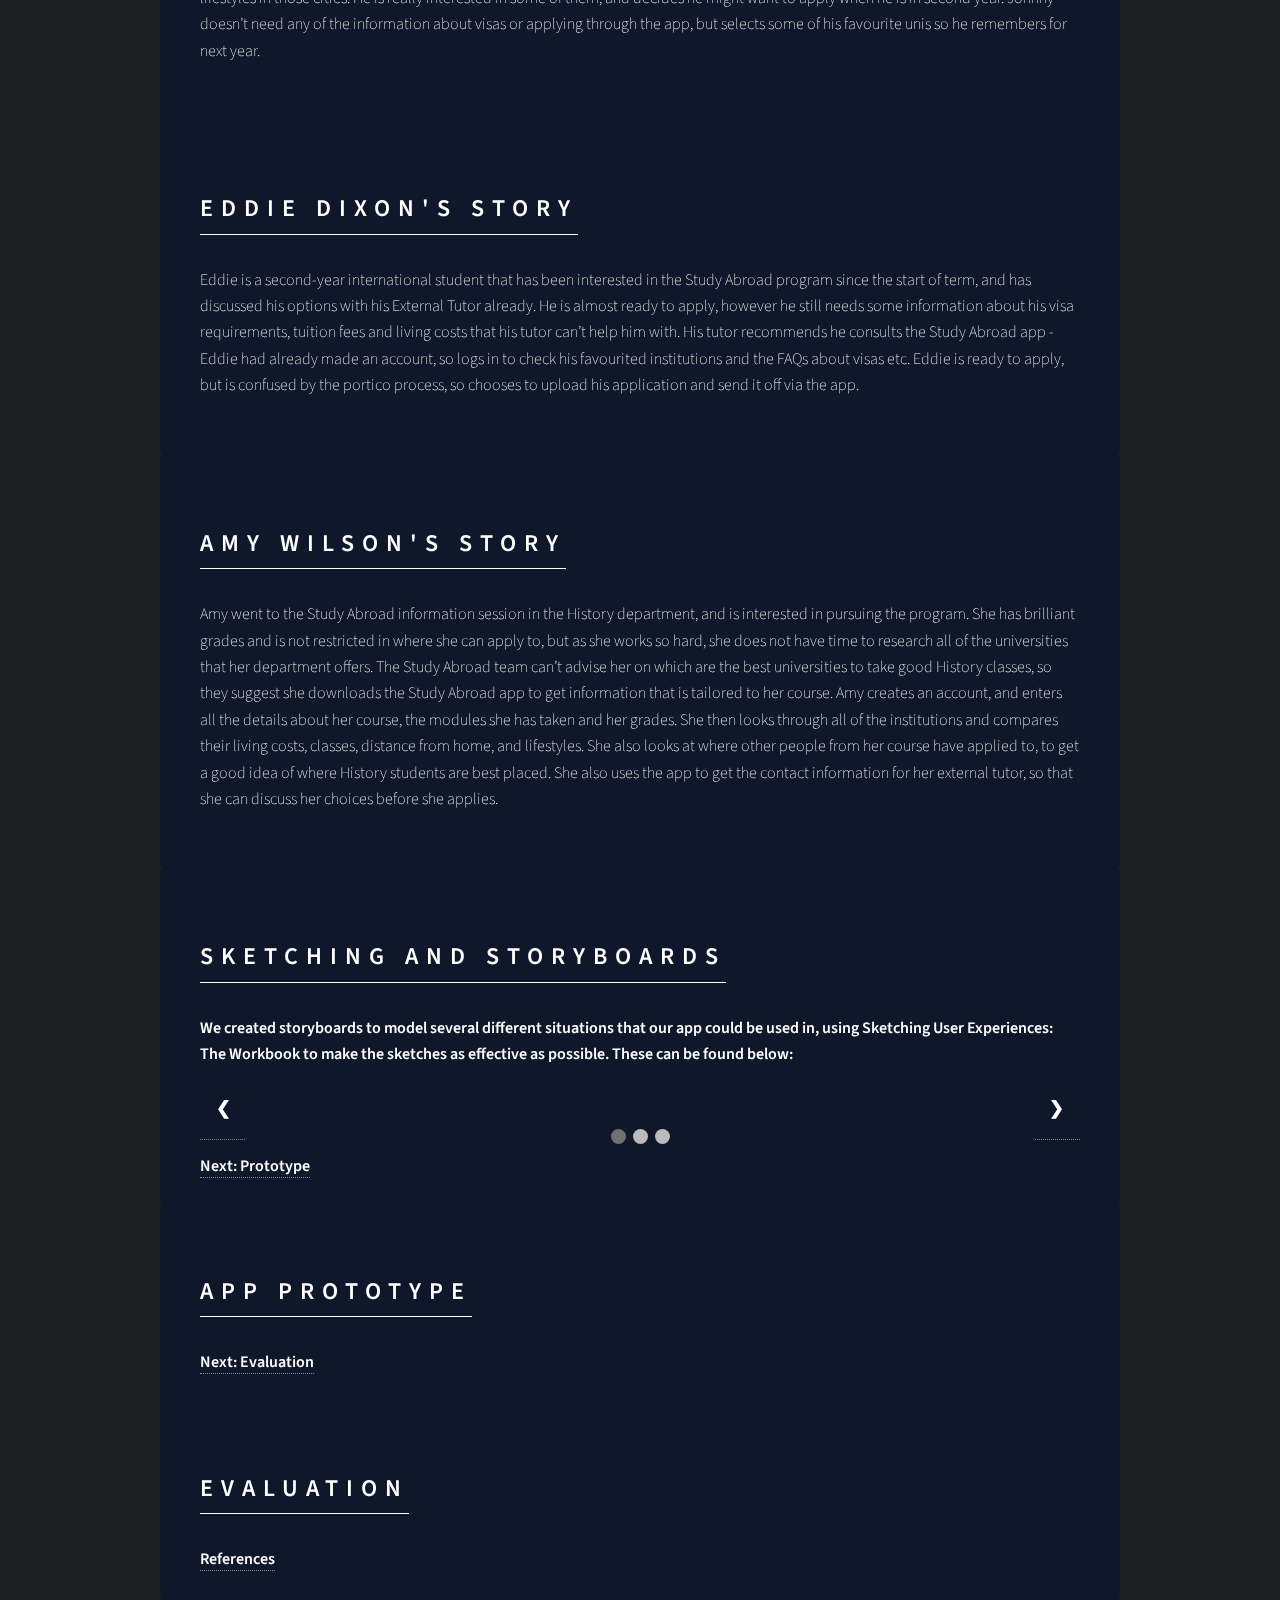
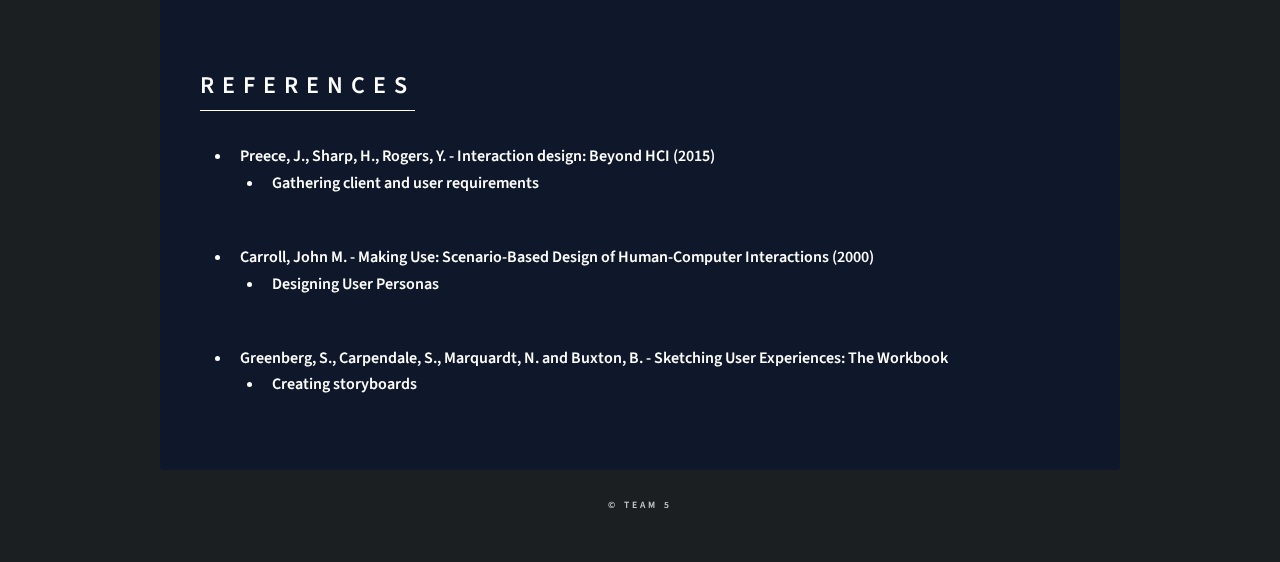
==== commit 53fdf4e4: "Revert "Merge branch 'master' of https://github.com/IustinTargovet/HCI-Website"" ====
--- a/index.html
+++ b/index.html
@@ -125,7 +125,65 @@
 								<h2 class="major">User Requirements</h2>
 								
 								<p>Next we gathered data from some potential users, by sending out a questionnaire via Facebook and asking students who were interested in the Study Abroad program to fill it in. We went through several iterations of questionnaire, using Interaction Design - Beyond HCI to design effective questions. The results of the questionnaire were: </p>
-								
+								<div class="slideshow-container">
+                                  <div class="mySlides2">
+                                    <img src="images/Q1.png" style="width:50%; margin-left: 25%">
+                                  </div>
+                                  <div class="mySlides2">
+                                    <img src="images/Q2.png" style="width:50%; margin-left: 25%"></div>
+                                    <div class="mySlides2">
+                                    <img src="images/Q3.png" style="width:50%; margin-left: 25%">
+                                    </div>
+                                    <div class="mySlides2">
+                                    <img src="images/Q4.png" style="width:50%; margin-left: 25%">
+                                    </div>
+                                    <div class="mySlides2">
+                                    <img src="images/Q5.png" style="width:50%; margin-left: 25%">
+                                    </div>
+                                    <div class="mySlides2">
+                                    <img src="images/Q6.png" style="width:50%; margin-left: 25%">
+                                    </div>
+                                    <div class="mySlides2">
+                                    <img src="images/Q7.png" style="width:50%; margin-left: 25%">
+                                     </div>
+                                    <div class="mySlides">
+                                    <img src="images/Q8.png" style="width:50%; margin-left: 25%">
+                                    </div>
+
+                                  <a class="prev" onclick="plusSlides(-1)">&#10094;</a>
+                                  <a class="next" onclick="plusSlides(1)">&#10095;</a>
+                                </div>
+                                <br>
+
+                                
+                                
+                                <style></style>
+                                <script>var slideIndex = 1;
+                                showSlides(slideIndex);
+
+                                function plusSlides(n) {
+                                  showSlides(slideIndex += n);
+                                }
+
+                                function currentSlide(n) {
+                                  showSlides(slideIndex = n);
+                                }
+
+                                function showSlides(n) {
+                                  var i;
+                                  var slides = document.getElementsByClassName("mySlides");
+                                  var dots = document.getElementsByClassName("dot");
+                                  if (n > slides.length) {slideIndex = 1} 
+                                  if (n < 1) {slideIndex = slides.length}
+                                  for (i = 0; i < slides.length; i++) {
+                                      slides[i].style.display = "none"; 
+                                  }
+                                  for (i = 0; i < dots.length; i++) {
+                                      dots[i].className = dots[i].className.replace(" active", "");
+                                  }
+                                  slides[slideIndex-1].style.display = "block"; 
+                                  dots[slideIndex-1].className += " active";
+                                }</script>
 								<br>
 								<a href="#user2">More On: User Requirements</a>
 							</article>
@@ -162,11 +220,59 @@
 							<article id="personas">
 								<h2 class="major">Personas</h2>
 								<p>After establishing our requirements, we created 3 user personas for 3 different potential student users; a first-year student, a second-year student, and an international student. We used the book Making Use: Scenario-Based Design of Human-Computer Interactions to design the personas, and they can be found below: </p>
-                                <ul>
-								<li><a href="#Amy">Amy Wilson</a></li>
-								<li><a href="#Johnny">Johnny Dempsey</a></li>
-								<li><a href="#Eddie">Eddie Dixon</a></li>
-								</ul>
+                                
+                                <div class="slideshow-container">
+                                  <div class="mySlides1 fade">
+                                    <div class="numbertext">1 / 3</div>
+                                    <img src="images/Amy.png" style="width:100%">
+                                    <div class="text">Amy Wilson</div>
+                                  </div>
+
+                                  <div class="mySlides1 fade">
+                                    <div class="numbertext">2 / 3</div>
+                                    <img src="images/Johnny.png" style="width:100%">
+                                    <div class="text">Johnny Dempsey</div>
+                                  </div>
+
+                                  <div class="mySlides1 fade">
+                                    <div class="numbertext">3 / 3</div>
+                                    <img src="images/Eddie.png" style="width:100%">
+                                    <div class="text">Eddie Dixon</div>
+                                  </div>
+
+                                  <a class="prev" onclick="plusSlides(-1)">&#10094;</a>
+                                  <a class="next" onclick="plusSlides(1)">&#10095;</a>
+                                </div>
+                                <br>
+
+                                
+                                <script>var slideIndex = 1;
+                                showSlides(slideIndex);
+
+                                function plusSlides(n) {
+                                  showSlides(slideIndex += n);
+                                }
+
+                                function currentSlide(n) {
+                                  showSlides(slideIndex = n);
+                                }
+
+                                function showSlides(n) {
+                                  var i;
+                                  var slides = document.getElementsByClassName("mySlides1");
+                                  var dots = document.getElementsByClassName("dot");
+                                  if (n > slides.length) {slideIndex = 1} 
+                                  if (n < 1) {slideIndex = slides.length}
+                                  for (i = 0; i < slides.length; i++) {
+                                      slides[i].style.display = "none"; 
+                                  }
+                                  for (i = 0; i < dots.length; i++) {
+                                      dots[i].className = dots[i].className.replace(" active", "");
+                                  }
+                                  slides[slideIndex-1].style.display = "block"; 
+                                  dots[slideIndex-1].className += " active";
+                                }</script>
+                                                                    
 								<a href="#scenarios">Next: User Scenarios</a>
                             </article>
                         <!-- Amy -->
@@ -215,6 +321,56 @@
 								<h2 class="major">Sketching and Storyboards</h2>
 								
 								<p>We created storyboards to model several different situations that our app could be used in, using Sketching User Experiences: The Workbook to make the sketches as effective as possible. These can be found below:</p>
+                                
+                                <div class="slideshow-container">
+                                  <div class="mySlides1">
+                                    <img src="images/st1.png" style="width:100%">
+                                    <div class="text">Amy Wilson</div>
+                                  </div>
+
+                                  <div class="mySlides1">
+                                    <img src="images/st2.png" style="width:100%">
+                                    <div class="text">Johnny Dempsey</div>
+                                  </div>
+                                    
+                                  <a class="prev" onclick="plusSlides(-1)">&#10094;</a>
+                                  <a class="next" onclick="plusSlides(1)">&#10095;</a>
+                                </div>
+                                <br>
+
+                                <div style="text-align:center">
+                                  <span class="dot" onclick="currentSlide(1)"></span> 
+                                  <span class="dot" onclick="currentSlide(2)"></span> 
+                                  <span class="dot" onclick="currentSlide(3)"></span> 
+                                </div>
+                                
+                                <style></style>
+                                <script>var slideIndex = 1;
+                                showSlides(slideIndex);
+
+                                function plusSlides(n) {
+                                  showSlides(slideIndex += n);
+                                }
+
+                                function currentSlide(n) {
+                                  showSlides(slideIndex = n);
+                                }
+
+                                function showSlides(n) {
+                                  var i;
+                                  var slides = document.getElementsByClassName("mySlides1");
+                                  var dots = document.getElementsByClassName("dot");
+                                  if (n > slides.length) {slideIndex = 1} 
+                                  if (n < 1) {slideIndex = slides.length}
+                                  for (i = 0; i < slides.length; i++) {
+                                      slides[i].style.display = "none"; 
+                                  }
+                                  for (i = 0; i < dots.length; i++) {
+                                      dots[i].className = dots[i].className.replace(" active", "");
+                                  }
+                                  slides[slideIndex-1].style.display = "block"; 
+                                  dots[slideIndex-1].className += " active";
+                                }</script>
 
 								<a href="#prototype">Next: Prototype</a>
 
--- a/assets/css/main.css
+++ b/assets/css/main.css
@@ -878,7 +878,7 @@
 
 	table {
 		margin: 0 0 2rem 0;
-		width: 100%;
+		width: 85%;
 	}
 
 		table tbody tr {
@@ -892,7 +892,7 @@
 			}
 
 		table td {
-			padding: 0.75em 0.75em;
+			padding: 0;
 		}
 
 		table th {
@@ -1477,7 +1477,7 @@
 			transition: opacity 0.325s ease-in-out, transform 0.325s ease-in-out;
 			padding: 4.5rem 2.5rem 1.5rem 2.5rem ;
 			position: relative;
-			width: 40rem;
+			width: 60rem;
 			max-width: 100%;
 			background-color: rgba(4, 15, 50, 0.5);
 			border-radius: 4px;
@@ -1591,4 +1591,109 @@
 
 		body.is-loading #footer {
 			opacity: 0;
-		}+<<<<<<< HEAD
+		}
+                    * {box-sizing:border-box}
+
+                                    /* Slideshow container */
+                                    .slideshow-container {
+                                      max-width: 1000px;
+                                      position: relative;
+                                      margin: auto;
+                                    }
+
+                                    .mySlides {
+                                        display: none;
+                                    }
+                                    .mySlides2 {
+                                        display: none;
+                                    }
+
+                                    /* Next & previous buttons */
+                                    .prev, .next {
+                                      cursor: pointer;
+                                      position: absolute;
+                                      top: 50%;
+                                      width: auto;
+                                      margin-top: -22px;
+                                      padding: 16px;
+                                      color: white;
+                                      font-weight: bold;
+                                      font-size: 18px;
+                                      transition: 0.6s ease;
+                                      border-radius: 0 3px 3px 0;
+                                    }
+
+                                    /* Position the "next button" to the right */
+                                    .next {
+                                      right: 0;
+                                      border-radius: 3px 0 0 3px;
+                                    }
+
+                                    /* On hover, add a black background color with a little bit see-through */
+                                    .prev:hover, .next:hover {
+                                      background-color: rgba(0,0,0,0.8);
+                                    }
+
+                                    /* Caption text */
+                                    .text {
+                                      color: #f2f2f2;
+                                      font-size: 15px;
+                                      padding: 8px 12px;
+                                      position: absolute;
+                                      bottom: 8px;
+                                      width: 100%;
+                                      text-align: center;
+                                    }
+
+                                    /* Number text (1/3 etc) */
+                                    .numbertext {
+                                      color: #f2f2f2;
+                                      font-size: 12px;
+                                      padding: 8px 12px;
+                                      position: absolute;
+                                      top: 0;
+                                    }
+
+                                    /* The dots/bullets/indicators */
+                                    .dot {
+                                      cursor:pointer;
+                                      height: 15px;
+                                      width: 15px;
+                                      margin: 0 2px;
+                                      background-color: #bbb;
+                                      border-radius: 50%;
+                                      display: inline-block;
+                                      transition: background-color 0.6s ease;
+                                    }
+
+                                    .active, .dot:hover {
+                                      background-color: #717171;
+                                    }
+
+                                    /* Fading animation */
+                                    .fade {
+                                      -webkit-animation-name: fade;
+                                      -webkit-animation-duration: 1.5s;
+                                      animation-name: fade;
+                                      animation-duration: 1.5s;
+                                    }
+
+                                    @-webkit-keyframes fade {
+                                      from {opacity: .4} 
+                                      to {opacity: 1}
+                                    }
+
+                                    @keyframes fade {
+                                      from {opacity: .4} 
+                                      to {opacity: 1}
+<<<<<<< HEAD
+                                    }
+=======
+>>>>>>> 04946197905ced71852a255f67b3d1fe6dd54e49
+=======
+		}
+>>>>>>> parent of 864dd8c... .
+=======
+                                    }
+>>>>>>> parent of ed80026... Merge branch 'master' of https://github.com/IustinTargovet/HCI-Website
